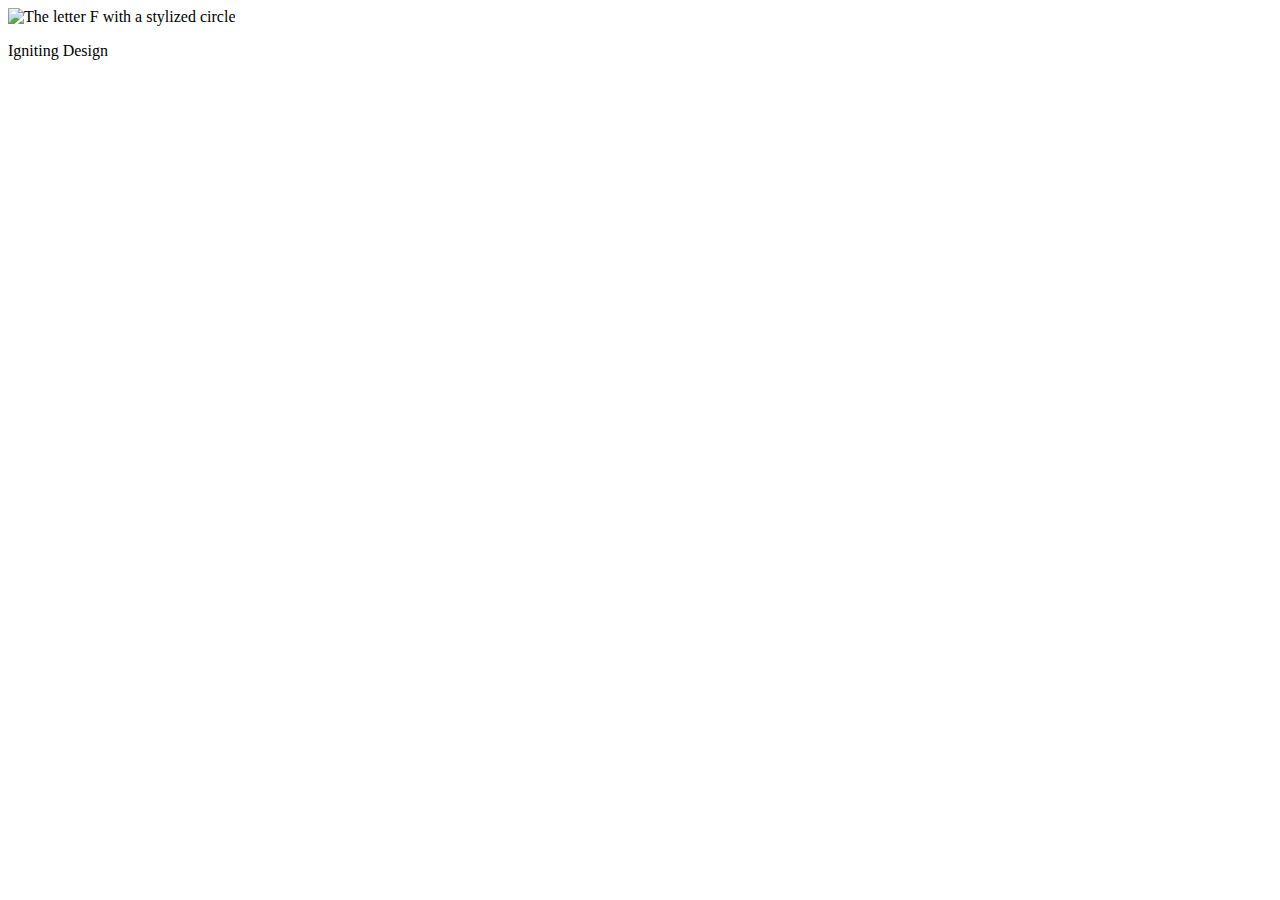
==== pages/index.html @ 97f5df04 "moved index.html and flare.html to pages dir" ====
<!DOCTYPE html>
<html lang="en">
<head>
    <meta charset="UTF-8">
    <meta name="viewport" content="width=device-width, initial-scale=1.0">
    <title>Flare Designs</title>
    <link rel="stylesheet" href="../css/index.css">
    <script src = "../scripts/index.js"></script>
</head>
<body>
    <div class="nav">
        <div class="logo">
            <img src="./assets/images/flare_logo-removebg-preview.png" alt="The letter F with a stylized circle">

        </div>
        <p id="slogan">Igniting Design</p>
    </div>
    
</body>
</html>
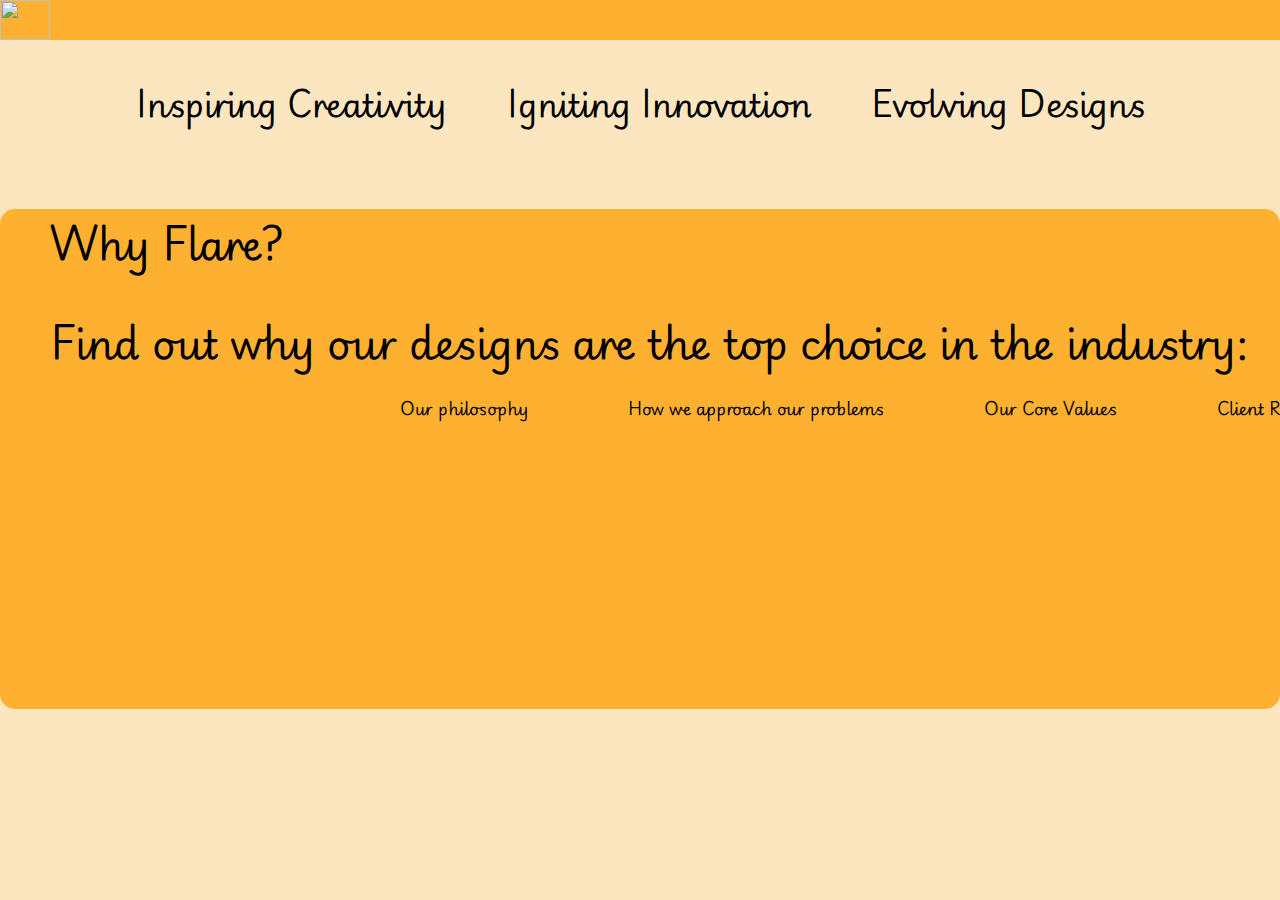
==== commit 35018eb1: "added a hero div; skeleton for floats that will be used as links later" ====
--- a/pages/index.html
+++ b/pages/index.html
@@ -4,17 +4,45 @@
     <meta charset="UTF-8">
     <meta name="viewport" content="width=device-width, initial-scale=1.0">
     <title>Flare Designs</title>
+    <link rel="preconnect" href="https://fonts.googleapis.com">
+    <link rel="preconnect" href="https://fonts.gstatic.com" crossorigin>
+    <link href="https://fonts.googleapis.com/css2?family=Playwrite+GB+S:ital,wght@0,100..400;1,100..400&display=swap" rel="stylesheet">
     <link rel="stylesheet" href="../css/index.css">
     <script src = "../scripts/index.js"></script>
 </head>
 <body>
-    <div class="nav">
-        <div class="logo">
-            <img src="./assets/images/flare_logo-removebg-preview.png" alt="The letter F with a stylized circle">
+    <div class="nav">  
+             
+            <img class="logo" src="../assets/images/flare_logo.jpeg" height=40px width="50px" ="The letter F with a stylized circle">
+        
+        
+    </div>
+    <div class="above-hero">
+        <h1 class="main-word">Inspiring Creativity</h1>
+        <h1 id="slogan" class="main-word">Igniting Innovation</h1>
+        <h1 class="main-word">Evolving Designs</h1>
+    </div>
+
+    <div id="hero">
+        <div class="hero-headers">
+            <!-- The headers below are just fillers. I will add the real text later -->
+        <h1 class="why">Why Flare?</h1>
+        <h2 class="find-out">Find out why our designs are the top choice in the industry: </h2>
+        <div id="floats">
+            <div class="philosophy float">
+                
+                <h4>Our philosophy</h4>
+            </div>
+            <div class="approach float"><h4>How we approach our problems</h4></div>
+            <div class="core-values float"><h4>Our Core Values</h4></div>
+            <div class="relations float"><h4>Client Relations</h4></div>
+            <div class="trends float"><h4>Innovation and Trends</h4></div>
 
         </div>
-        <p id="slogan">Igniting Design</p>
+        </div>
     </div>
+
+
     
 </body>
 </html>--- a/css/index.css
+++ b/css/index.css
@@ -0,0 +1,79 @@
+body {
+    background-color: #fbe6bf;
+    margin: 0px;
+}
+
+.nav {
+    display: flex;
+    height: 40px;
+    width: 100%;
+    background-color: #fdc360;
+    padding: 0;
+    margin: 0;
+    border-style: none;
+    border: 0px;
+}
+
+.nav:hover {
+    background-color: #feb130;
+}
+
+.name {
+    font-family: cursive;
+    margin: 4px;
+    margin-top: 6px; 
+    color: #363306;
+    font-size: large;
+}
+
+.logo:active {
+    width: 60px;
+}
+
+#hero {
+    background-color: #feb130;
+    border-radius: 15px;
+    width: 100%;
+}
+
+.above-hero {
+    display: flex;
+    justify-content: center;
+    align-items: center;
+    margin: 6px; 
+}
+
+#slogan,.main-word {
+    font-family: "Playwrite GB S", cursive;
+}
+.main-word{
+    margin: 30px;
+}
+
+.hero-headers {
+    width: 10000px;
+    height: 500px;
+    margin: 5px; 
+    margin-left: 50px;
+    margin-top: 50px; 
+    font-family: "Playwrite GB S", cursive;
+}
+
+.why, .find-out{
+    font-size: 40px;
+    margin-bottom: 0px;
+}
+#floats{
+    display: flex;
+    margin-left: 350px;
+    margin-right: 100px;
+    
+    
+}
+
+
+.float {
+    margin-right: 100px;
+    max-width: fit-content;
+    
+}
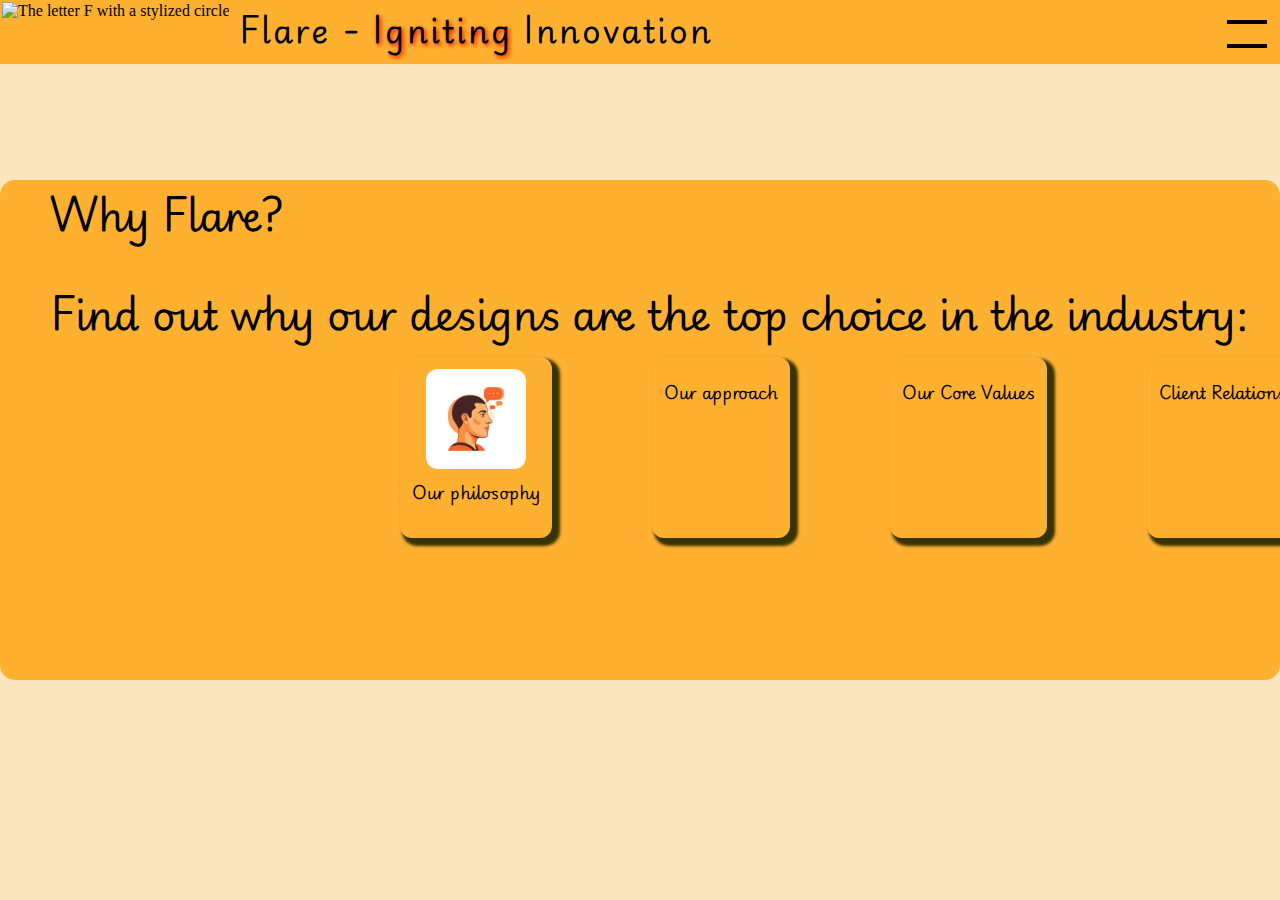
==== commit 9cb6eef7: "added smoother hover transitions" ====
--- a/pages/index.html
+++ b/pages/index.html
@@ -8,19 +8,29 @@
     <link rel="preconnect" href="https://fonts.gstatic.com" crossorigin>
     <link href="https://fonts.googleapis.com/css2?family=Playwrite+GB+S:ital,wght@0,100..400;1,100..400&display=swap" rel="stylesheet">
     <link rel="stylesheet" href="../css/index.css">
-    <script src = "../scripts/index.js"></script>
+    <script src = "../scripts/index.js" defer></script>
 </head>
 <body>
     <div class="nav">  
              
-            <img class="logo" src="../assets/images/flare_logo.jpeg" height=40px width="50px" ="The letter F with a stylized circle">
-        
+        <img class="logo" src="../assets/images/flare_logo.jpeg" height=60px  alt="The letter F with a stylized circle">
+        <p class="slogan">Flare - </p>
+        <p id="fireSlogan">Igniting</p>
+        <p class="slogan"> Innovation</p>
+        <div id="hamburgerNav">
+        <input type="checkbox" aria-label="Display the menu" class="menu">
+            <ul>
+                <li><a href="/pages/AboutUs.html">About Us</a></li>
+                <li><a href="/pages/404.html">Contact Us</a></li>
+            </ul>
+        </div>
         
     </div>
     <div class="above-hero">
-        <h1 class="main-word">Inspiring Creativity</h1>
-        <h1 id="slogan" class="main-word">Igniting Innovation</h1>
-        <h1 class="main-word">Evolving Designs</h1>
+         <!-- <h1 class="main-word">Inspiring Creativity</h1>
+        <h1 class="main-word">Igniting Innovation</h1>-->
+        <h1 class="main-word"></h1> 
+        
     </div>
 
     <div id="hero">
@@ -30,13 +40,23 @@
         <h2 class="find-out">Find out why our designs are the top choice in the industry: </h2>
         <div id="floats">
             <div class="philosophy float">
+                <img class="man-thinking float-image" src="../assets/images/our-philosophy-image.jpg" alt="">
+                <h4 class="info float-text">Our philosophy</h4>
+            </div>
+            <div class="approach float">
+                <img class="float-image" src="../assets/images/The road.jpg" alt="">
+                <h4 class="info float-text">Our approach</h4></div>
+            <div class="core-values float">
+                <img class="gem-representing-values float-image" src="../assets/images/gem-representing-values.jpg"alt="">
+                <h4 class="info float-text">Our Core Values</h4>
+            </div>
+            <div class="relations float">
+                <img src="../assets/images/two-hands-shaking-removebg-preview(1).png" alt="" class="float-image two-hands-shaking">
+                <h4 class="info float-text">Client Relations</h4></div>
+            <div class="trends float">
+                <img class="float-image" src="../assets/images/gears-representing-innovation-and-trends.jpg" alt="">
+                <h4 class="info float-text">Trends Overview</h4></div>
                 
-                <h4>Our philosophy</h4>
-            </div>
-            <div class="approach float"><h4>How we approach our problems</h4></div>
-            <div class="core-values float"><h4>Our Core Values</h4></div>
-            <div class="relations float"><h4>Client Relations</h4></div>
-            <div class="trends float"><h4>Innovation and Trends</h4></div>
 
         </div>
         </div>
--- a/css/index.css
+++ b/css/index.css
@@ -5,10 +5,10 @@
 
 .nav {
     display: flex;
-    height: 40px;
+    height: 60px;
     width: 100%;
     background-color: #fdc360;
-    padding: 0;
+    padding: 2px;
     margin: 0;
     border-style: none;
     border: 0px;
@@ -16,6 +16,68 @@
 
 .nav:hover {
     background-color: #feb130;
+}
+
+.menu:before,
+.menu:after {
+    content: "";
+    position: absolute;
+    height: 4px;
+    width: 100%;
+    background-color: var(--color);
+    top: 50%;
+    left: 0;
+    transform: translateY(-50%);
+    transition: transform 0.3s ease;
+}
+
+.menu:before {
+    transform: translateY(-12px);
+}
+
+.menu:after {
+    transform: translateY(12px);
+}
+
+.menu:checked:before {
+    transform: rotate(45deg);
+    top: 50%;
+}
+
+.menu:checked:after {
+    transform: rotate(-45deg);
+    top: 50%;
+}
+
+ul {
+    list-style-type: none;
+    flex-direction: row;
+    display: flex;
+    right: 50px;
+    top: -10px;
+    position: absolute;
+    font-size: large;
+    display: none;
+    text-wrap: nowrap;
+}
+
+li {
+    margin-right: 40px;
+    font-family: "Playwrite GB S", cursive;
+    font-weight: bold;
+}
+
+.menu:checked~ul {
+    display: flex;
+}
+
+a {
+    text-decoration: none;
+    color: inherit;
+}
+
+a:hover {
+    color: inherit;
 }
 
 .name {
@@ -75,5 +137,289 @@
 .float {
     margin-right: 100px;
     max-width: fit-content;
+    display: flex;
+    flex-direction: column;
+    box-shadow: 5px 5px 3px 3px #363306;
+    padding: 12px;
+    border-radius: 12px;
     
 }
+
+.slogan {
+    font-family: "Playwrite GB S", cursive;
+    margin: 0;
+    font-size: xx-large;
+    letter-spacing: 2px;
+    margin-left: 10px;
+}
+
+
+#fireSlogan {
+    font-family: "Playwrite GB S", cursive;
+    margin: 0;
+    font-size: xx-large;
+    text-shadow: 2px 2px 4px rgba(255, 0, 0, 1.5);
+    letter-spacing: 2px;
+    margin-left: 10px;
+}
+
+#hamburgerNav {
+    position: absolute;
+    top: 9px;
+    right: 10px;
+    display: flex;
+}
+.menu {
+    --size: 40px;
+    --color: black;
+    height: var(--size);
+    width: var(--size);
+    border: none;
+    padding: 0;
+    background-color: transparent;
+    position: relative;
+    cursor: pointer;
+    transition: all 0.3s ease;
+    appearance: none;
+}
+.find-out{
+    margin-bottom: 12px;
+}
+
+.float-image{
+    width: 100px;
+    border-radius: 12px;
+    max-width: fit-content;
+     margin-left: auto;
+    margin-right: auto;
+    margin-bottom: 0px;
+    transition: all 0.3s ease;
+}
+.float-text{
+    margin-top: 10px;
+}
+.float-image:hover{
+    border-radius: 30px;
+    width: 120px; 
+    transform: scale(1.2);   
+    margin-left: 12px;
+    margin-right: 12px;
+
+}
+
+/* Adding these to ensure the layout doesn't break on very small screens. Commented out for now
+as we might not need them right now. */
+/* @media screen and (max-width: 1024px) {
+    #floats {
+        margin-left: 50px;
+        margin-right: 50px;
+        flex-wrap: wrap;
+        justify-content: center;
+    }
+
+    .float {
+        margin-right: 20px;
+        margin-bottom: 20px;
+        width: calc(50% - 40px);
+    }
+
+    .hero-headers {
+        width: auto;
+        margin-left: 20px;
+        margin-right: 20px;
+    }
+
+    .why, .find-out {
+        font-size: 32px;
+    }
+}
+
+
+@media screen and (max-width: 768px) {
+    .nav {
+        height: auto;
+        flex-direction: column;
+        align-items: flex-start;
+    }
+
+    ul {
+        position: static;
+        flex-direction: column;
+        width: 100%;
+    }
+
+    li {
+        margin-right: 0;
+        margin-bottom: 10px;
+    }
+
+    #hamburgerNav {
+        position: absolute;
+        top: 10px;
+        right: 10px;
+    }
+
+    #floats {
+        margin-left: 20px;
+        margin-right: 20px;
+    }
+
+    .float {
+        width: 100%;
+        margin-right: 0;
+    }
+
+    .hero-headers {
+        height: auto;
+    }
+
+    .why, .find-out {
+        font-size: 24px;
+    }
+
+    .slogan, #fireSlogan {
+        font-size: large;
+    }
+}
+
+
+img {
+    max-width: 100%;
+    height: auto;
+}
+
+
+body {
+    display: flex;
+    flex-direction: column;
+    min-height: 100vh;
+}
+
+main {
+    flex: 1;
+}
+
+
+html {
+    font-size: 16px;
+}
+
+body {
+    font-size: 1rem;
+}
+
+.name, .slogan, #fireSlogan {
+    font-size: 1.25rem;
+}
+
+
+
+@media screen and (max-width: 1024px) {
+    #floats {
+        margin-left: 50px;
+        margin-right: 50px;
+        flex-wrap: wrap;
+        justify-content: center;
+    }
+
+    .float {
+        margin-right: 20px;
+        margin-bottom: 20px;
+        width: calc(50% - 40px);
+    }
+
+    .hero-headers {
+        width: auto;
+        margin-left: 20px;
+        margin-right: 20px;
+    }
+
+    .why, .find-out {
+        font-size: 32px;
+    }
+}
+
+
+@media screen and (max-width: 768px) {
+    .nav {
+        height: auto;
+        flex-direction: column;
+        align-items: flex-start;
+    }
+
+    ul {
+        position: static;
+        flex-direction: column;
+        width: 100%;
+    }
+
+    li {
+        margin-right: 0;
+        margin-bottom: 10px;
+    }
+
+    #hamburgerNav {
+        position: absolute;
+        top: 10px;
+        right: 10px;
+    }
+
+    #floats {
+        margin-left: 20px;
+        margin-right: 20px;
+    }
+
+    .float {
+        width: 100%;
+        margin-right: 0;
+    }
+
+    .hero-headers {
+        height: auto;
+    }
+
+    .why, .find-out {
+        font-size: 24px;
+    }
+
+    .slogan, #fireSlogan {
+        font-size: large;
+    }
+}
+
+
+img {
+    max-width: 100%;
+    height: auto;
+}
+
+
+body {
+    display: flex;
+    flex-direction: column;
+    min-height: 100vh;
+}
+
+main {
+    flex: 1;
+}
+
+
+html {
+    font-size: 16px;
+}
+
+body {
+    font-size: 1rem;
+}
+
+.name, .slogan, #fireSlogan {
+    font-size: 1.25rem;
+}
+
+
+* {
+    box-sizing: border-box;
+} */
+
+
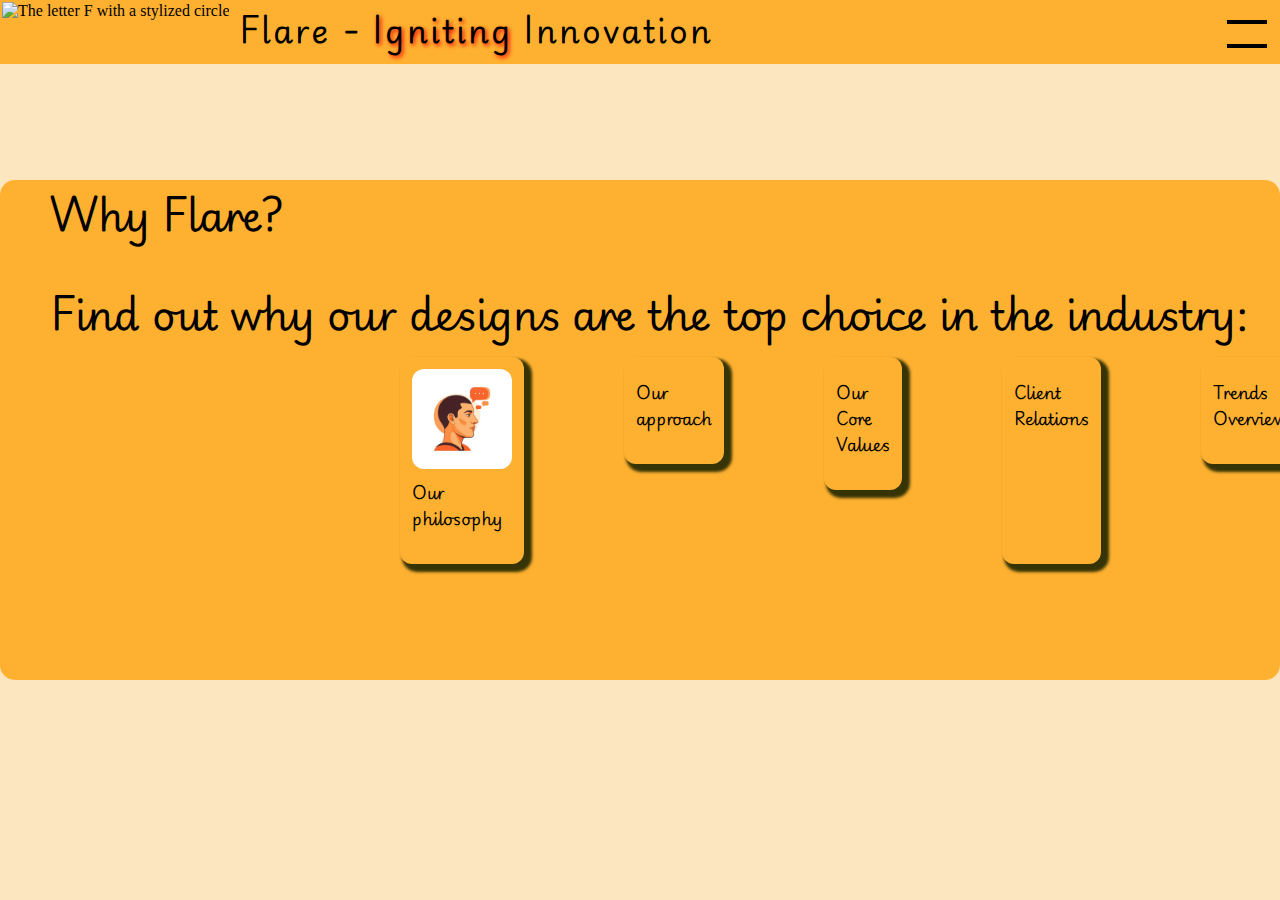
==== commit b19dcaae: "added a 404 error message; created 'core values' page" ====
--- a/pages/index.html
+++ b/pages/index.html
@@ -35,28 +35,34 @@
 
     <div id="hero">
         <div class="hero-headers">
-            <!-- The headers below are just fillers. I will add the real text later -->
         <h1 class="why">Why Flare?</h1>
         <h2 class="find-out">Find out why our designs are the top choice in the industry: </h2>
         <div id="floats">
-            <div class="philosophy float">
+            <a href="../pages/designPhil.html">
+                <div class="philosophy float">
                 <img class="man-thinking float-image" src="../assets/images/our-philosophy-image.jpg" alt="">
                 <h4 class="info float-text">Our philosophy</h4>
             </div>
+            </a>
+            <a href="../pages/problemSolve.html">
             <div class="approach float">
                 <img class="float-image" src="../assets/images/The road.jpg" alt="">
                 <h4 class="info float-text">Our approach</h4></div>
+            </a>
+            <a href="../pages/coreValues.html">
             <div class="core-values float">
                 <img class="gem-representing-values float-image" src="../assets/images/gem-representing-values.jpg"alt="">
                 <h4 class="info float-text">Our Core Values</h4>
             </div>
+            </a>
             <div class="relations float">
                 <img src="../assets/images/two-hands-shaking-removebg-preview(1).png" alt="" class="float-image two-hands-shaking">
                 <h4 class="info float-text">Client Relations</h4></div>
-            <div class="trends float">
+        <a href="../pages/TrendsInnovations.html">          
+                <div class="trends float">
                 <img class="float-image" src="../assets/images/gears-representing-innovation-and-trends.jpg" alt="">
                 <h4 class="info float-text">Trends Overview</h4></div>
-                
+               </a> 
 
         </div>
         </div>
--- a/css/index.css
+++ b/css/index.css
@@ -2,7 +2,6 @@
     background-color: #fbe6bf;
     margin: 0px;
 }
-
 .nav {
     display: flex;
     height: 60px;
@@ -13,11 +12,9 @@
     border-style: none;
     border: 0px;
 }
-
 .nav:hover {
     background-color: #feb130;
 }
-
 .menu:before,
 .menu:after {
     content: "";
@@ -113,7 +110,7 @@
 }
 
 .hero-headers {
-    width: 10000px;
+    
     height: 500px;
     margin: 5px; 
     margin-left: 50px;
@@ -127,6 +124,7 @@
 }
 #floats{
     display: flex;
+   
     margin-left: 350px;
     margin-right: 100px;
     
@@ -143,6 +141,23 @@
     padding: 12px;
     border-radius: 12px;
     
+}
+.float:hover{
+    
+    box-shadow: 3px 3px #fafaf9, -1em 0 .4em #fafaf9; 
+    padding: 12px;
+    border-radius: 12px;
+    background-color: #fcdb9e;
+    transition: all 0.9s ease;
+}
+.float:active{
+    margin-right: 100px;
+    max-width: fit-content;
+    display: flex;
+    flex-direction: column;
+    box-shadow: 5px 5px 3px 3px #363306;
+    padding: 12px;
+    border-radius: 12px;
 }
 
 .slogan {
@@ -199,6 +214,7 @@
     margin-top: 10px;
 }
 .float-image:hover{
+    
     border-radius: 30px;
     width: 120px; 
     transform: scale(1.2);   
@@ -206,6 +222,16 @@
     margin-right: 12px;
 
 }
+.float-image:active{
+    width: 100px;
+    border-radius: 12px;
+    max-width: fit-content;
+     margin-left: auto;
+    margin-right: auto;
+    margin-bottom: 0px;
+    transition: all 0.3s ease;
+}
+
 
 /* Adding these to ensure the layout doesn't break on very small screens. Commented out for now
 as we might not need them right now. */
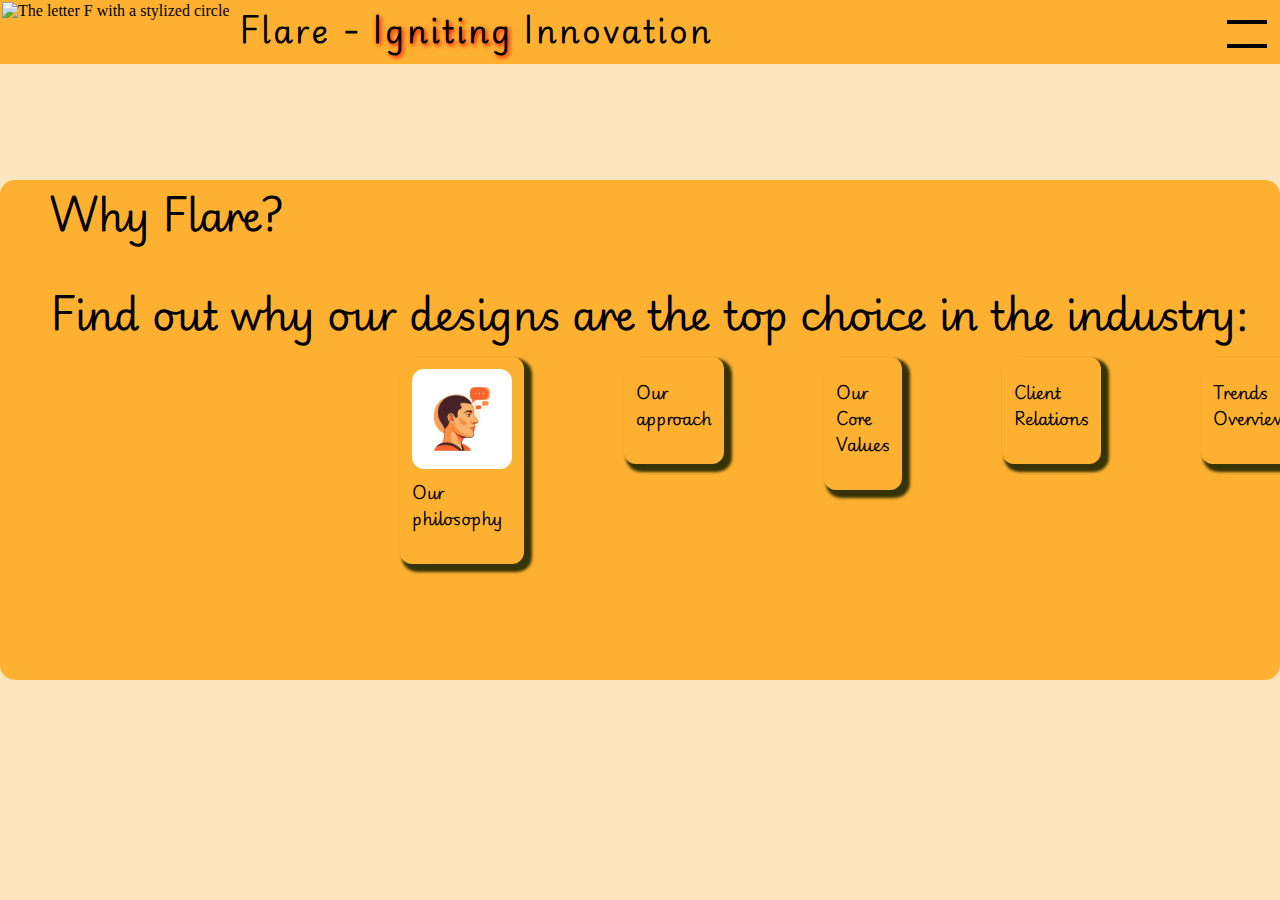
==== commit 38184825: "update to navbars and index hover" ====
--- a/pages/index.html
+++ b/pages/index.html
@@ -1,74 +1,86 @@
 <!DOCTYPE html>
 <html lang="en">
+
 <head>
     <meta charset="UTF-8">
     <meta name="viewport" content="width=device-width, initial-scale=1.0">
     <title>Flare Designs</title>
     <link rel="preconnect" href="https://fonts.googleapis.com">
     <link rel="preconnect" href="https://fonts.gstatic.com" crossorigin>
-    <link href="https://fonts.googleapis.com/css2?family=Playwrite+GB+S:ital,wght@0,100..400;1,100..400&display=swap" rel="stylesheet">
+    <link href="https://fonts.googleapis.com/css2?family=Playwrite+GB+S:ital,wght@0,100..400;1,100..400&display=swap"
+        rel="stylesheet">
     <link rel="stylesheet" href="../css/index.css">
-    <script src = "../scripts/index.js" defer></script>
+    <script src="../scripts/index.js" defer></script>
 </head>
+
 <body>
-    <div class="nav">  
-             
-        <img class="logo" src="../assets/images/flare_logo.jpeg" height=60px  alt="The letter F with a stylized circle">
+    <div class="nav">
+
+        <img class="logo" src="../assets/images/flare_logo.jpeg" height=60px alt="The letter F with a stylized circle">
         <p class="slogan">Flare - </p>
         <p id="fireSlogan">Igniting</p>
         <p class="slogan"> Innovation</p>
         <div id="hamburgerNav">
-        <input type="checkbox" aria-label="Display the menu" class="menu">
+            <input type="checkbox" aria-label="Display the menu" class="menu">
             <ul>
                 <li><a href="/pages/AboutUs.html">About Us</a></li>
                 <li><a href="/pages/404.html">Contact Us</a></li>
             </ul>
         </div>
-        
+
     </div>
     <div class="above-hero">
-         <!-- <h1 class="main-word">Inspiring Creativity</h1>
+        <!-- <h1 class="main-word">Inspiring Creativity</h1>
         <h1 class="main-word">Igniting Innovation</h1>-->
-        <h1 class="main-word"></h1> 
-        
+        <h1 class="main-word"></h1>
+
     </div>
 
     <div id="hero">
         <div class="hero-headers">
-        <h1 class="why">Why Flare?</h1>
-        <h2 class="find-out">Find out why our designs are the top choice in the industry: </h2>
-        <div id="floats">
-            <a href="../pages/designPhil.html">
-                <div class="philosophy float">
-                <img class="man-thinking float-image" src="../assets/images/our-philosophy-image.jpg" alt="">
-                <h4 class="info float-text">Our philosophy</h4>
+            <h1 class="why">Why Flare?</h1>
+            <h2 class="find-out">Find out why our designs are the top choice in the industry: </h2>
+            <div id="floats">
+                <a href="/pages/designPhil.html">
+                    <div class="philosophy float">
+                        <img class="man-thinking float-image" src="/assets/images/our-philosophy-image.jpg" alt="">
+                        <h4 class="info float-text">Our philosophy</h4>
+                    </div>
+                </a>
+                <a href="/pages/problemSolve.html">
+                    <div class="approach float">
+                        <img class="float-image" src="/assets/images/The road.jpg" alt="">
+                        <h4 class="info float-text">Our approach</h4>
+                    </div>
+                </a>
+                <a href="/pages/coreValues.html">
+                    <div class="core-values float">
+                        <img class="gem-representing-values float-image"
+                            src="../assets/images/gem-representing-values.jpg" alt="">
+                        <h4 class="info float-text">Our Core Values</h4>
+                    </div>
+                </a>
+                <a href="/pages/clientrelations.html">
+                    <div class="relations float">
+                        <img src="/assets/images/two-hands-shaking-removebg-preview(1).png" alt=""
+                            class="float-image two-hands-shaking">
+                        <h4 class="info float-text">Client Relations</h4>
+                    </div>
+                </a>
+                <a href="/pages/TrendsInnovations.html">
+                    <div class="trends float">
+                        <img class="float-image" src="/assets/images/gears-representing-innovation-and-trends.jpg"
+                            alt="">
+                        <h4 class="info float-text">Trends Overview</h4>
+                    </div>
+                </a>
+
             </div>
-            </a>
-            <a href="../pages/problemSolve.html">
-            <div class="approach float">
-                <img class="float-image" src="../assets/images/The road.jpg" alt="">
-                <h4 class="info float-text">Our approach</h4></div>
-            </a>
-            <a href="../pages/coreValues.html">
-            <div class="core-values float">
-                <img class="gem-representing-values float-image" src="../assets/images/gem-representing-values.jpg"alt="">
-                <h4 class="info float-text">Our Core Values</h4>
-            </div>
-            </a>
-            <div class="relations float">
-                <img src="../assets/images/two-hands-shaking-removebg-preview(1).png" alt="" class="float-image two-hands-shaking">
-                <h4 class="info float-text">Client Relations</h4></div>
-        <a href="../pages/TrendsInnovations.html">          
-                <div class="trends float">
-                <img class="float-image" src="../assets/images/gears-representing-innovation-and-trends.jpg" alt="">
-                <h4 class="info float-text">Trends Overview</h4></div>
-               </a> 
-
-        </div>
         </div>
     </div>
 
 
-    
+
 </body>
+
 </html>--- a/css/index.css
+++ b/css/index.css
@@ -2,6 +2,7 @@
     background-color: #fbe6bf;
     margin: 0px;
 }
+
 .nav {
     display: flex;
     height: 60px;
@@ -12,9 +13,11 @@
     border-style: none;
     border: 0px;
 }
+
 .nav:hover {
     background-color: #feb130;
 }
+
 .menu:before,
 .menu:after {
     content: "";
@@ -80,7 +83,7 @@
 .name {
     font-family: cursive;
     margin: 4px;
-    margin-top: 6px; 
+    margin-top: 6px;
     color: #363306;
     font-size: large;
 }
@@ -99,36 +102,40 @@
     display: flex;
     justify-content: center;
     align-items: center;
-    margin: 6px; 
-}
-
-#slogan,.main-word {
+    margin: 6px;
+}
+
+#slogan,
+.main-word {
     font-family: "Playwrite GB S", cursive;
 }
-.main-word{
+
+.main-word {
     margin: 30px;
 }
 
 .hero-headers {
-    
+
     height: 500px;
-    margin: 5px; 
+    margin: 5px;
     margin-left: 50px;
-    margin-top: 50px; 
+    margin-top: 50px;
     font-family: "Playwrite GB S", cursive;
 }
 
-.why, .find-out{
+.why,
+.find-out {
     font-size: 40px;
     margin-bottom: 0px;
 }
-#floats{
-    display: flex;
-   
+
+#floats {
+    display: flex;
+
     margin-left: 350px;
     margin-right: 100px;
-    
-    
+
+
 }
 
 
@@ -140,17 +147,19 @@
     box-shadow: 5px 5px 3px 3px #363306;
     padding: 12px;
     border-radius: 12px;
-    
-}
-.float:hover{
-    
-    box-shadow: 3px 3px #fafaf9, -1em 0 .4em #fafaf9; 
+
+}
+
+.float:hover {
+
+    box-shadow: 1px 3px 3px #fafaf9, .4em 0 .4em #fafaf9;
     padding: 12px;
     border-radius: 12px;
     background-color: #fcdb9e;
     transition: all 0.9s ease;
 }
-.float:active{
+
+.float:active {
     margin-right: 100px;
     max-width: fit-content;
     display: flex;
@@ -184,6 +193,7 @@
     right: 10px;
     display: flex;
 }
+
 .menu {
     --size: 40px;
     --color: black;
@@ -197,36 +207,40 @@
     transition: all 0.3s ease;
     appearance: none;
 }
-.find-out{
+
+.find-out {
     margin-bottom: 12px;
 }
 
-.float-image{
+.float-image {
     width: 100px;
     border-radius: 12px;
     max-width: fit-content;
-     margin-left: auto;
+    margin-left: auto;
     margin-right: auto;
     margin-bottom: 0px;
     transition: all 0.3s ease;
 }
-.float-text{
+
+.float-text {
     margin-top: 10px;
 }
-.float-image:hover{
-    
+
+.float-image:hover {
+
     border-radius: 30px;
-    width: 120px; 
-    transform: scale(1.2);   
+    width: 9;
+    transform: scale(1.2);
     margin-left: 12px;
     margin-right: 12px;
 
 }
-.float-image:active{
+
+.float-image:active {
     width: 100px;
     border-radius: 12px;
     max-width: fit-content;
-     margin-left: auto;
+    margin-left: auto;
     margin-right: auto;
     margin-bottom: 0px;
     transition: all 0.3s ease;
@@ -446,6 +460,4 @@
 
 * {
     box-sizing: border-box;
-} */
-
-
+} */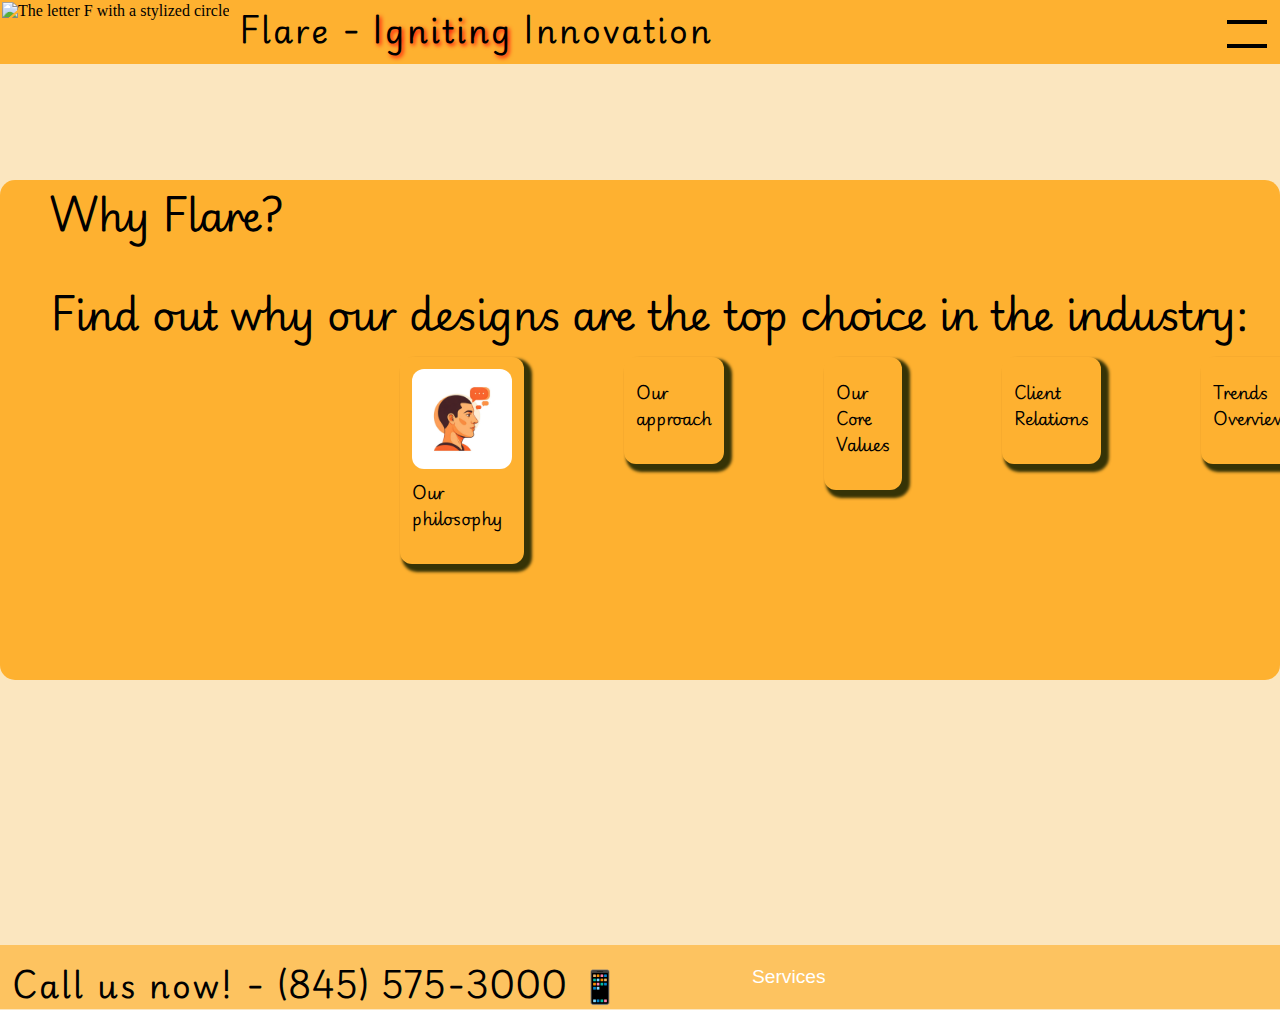
==== commit b7c1b543: "updated all" ====
--- a/pages/index.html
+++ b/pages/index.html
@@ -15,7 +15,6 @@
 
 <body>
     <div class="nav">
-
         <img class="logo" src="../assets/images/flare_logo.jpeg" height=60px alt="The letter F with a stylized circle">
         <p class="slogan">Flare - </p>
         <p id="fireSlogan">Igniting</p>
@@ -83,4 +82,11 @@
 
 </body>
 
+<footer>
+    <div id="footerInfo">
+        <p id="phone"> Call us now! - (845) 575-3000 &#128241</p>
+        <button id="services"><a href="404.html">Services</a></button>
+    </div>
+</footer>
+
 </html>--- a/css/index.css
+++ b/css/index.css
@@ -246,6 +246,46 @@
     transition: all 0.3s ease;
 }
 
+#footerInfo {
+    display: flex;
+    height: 60px;
+    width: 100%;
+    background-color: #fdc360;
+    padding: 2px;
+    margin: 0;
+    border-style: none;
+    border: 0px;
+    margin-top: 265px;
+}
+
+#phone {
+    font-family: "Playwrite GB S", cursive;
+    margin: 0;
+    font-size: xx-large;
+    letter-spacing: 2px;
+    margin-left: 10px;
+    margin-top: 10px;
+    text-wrap: nowrap;
+}
+
+#services {
+    background-color: #fdc360;
+    color: white;
+    border: none;
+    padding: 10px 20px;
+    border-radius: 5px;
+    font-size: 1.2rem;
+    cursor: pointer;
+    transition: background-color 0.3s ease, transform 0.3s ease;
+    margin-left: 110px;
+}
+
+#services:hover {
+    background-color: #feb130;
+    transform: scale(1.05);
+}
+
+
 
 /* Adding these to ensure the layout doesn't break on very small screens. Commented out for now
 as we might not need them right now. */
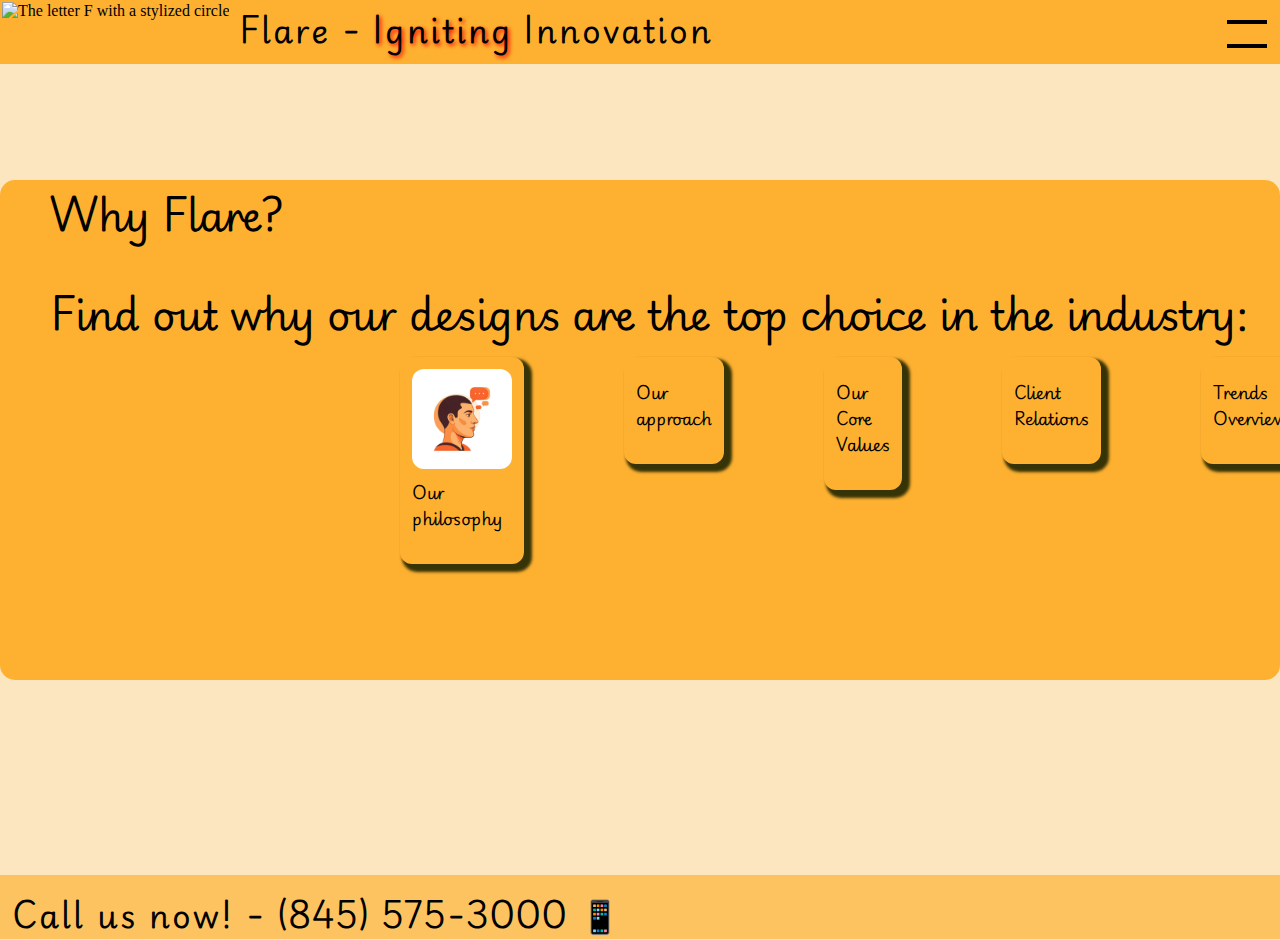
==== commit 78aae44b: "added content to values + other small changes" ====
--- a/pages/index.html
+++ b/pages/index.html
@@ -77,9 +77,6 @@
             </div>
         </div>
     </div>
-
-
-
 </body>
 
 <footer>
--- a/css/index.css
+++ b/css/index.css
@@ -255,7 +255,7 @@
     margin: 0;
     border-style: none;
     border: 0px;
-    margin-top: 265px;
+    margin-top: 195px;
 }
 
 #phone {
@@ -277,7 +277,7 @@
     font-size: 1.2rem;
     cursor: pointer;
     transition: background-color 0.3s ease, transform 0.3s ease;
-    margin-left: 110px;
+    margin-left: 1135px;
 }
 
 #services:hover {
